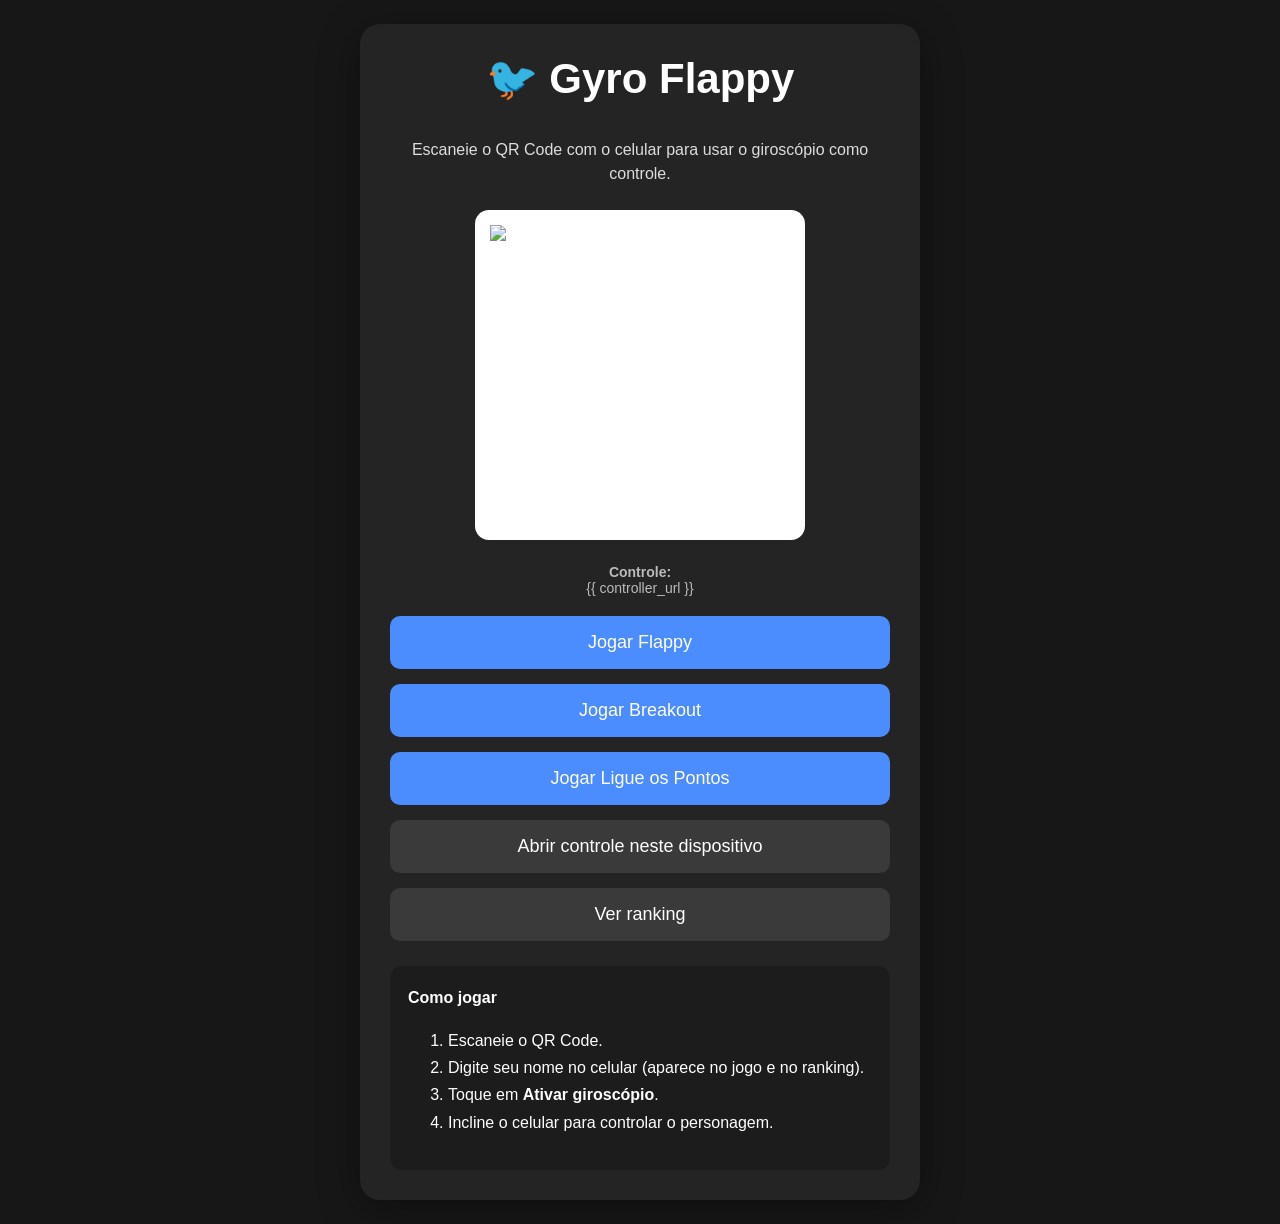
==== templates/index.html @ 0ca777b7 "Add files via upload" ====
<!doctype html>
<html lang="pt-BR">
<head>
<meta charset="utf-8">
<meta name="viewport" content="width=device-width,initial-scale=1">
<title>Gyro Flappy</title>
<link rel="stylesheet" href="/static/style.css">
</head>
<body>
<main class="home">
  <section class="home-card">
    <h1>🐦 Gyro Flappy</h1>
    <p class="subtitle">Escaneie o QR Code com o celular para usar o giroscópio como controle.</p>

    <div class="qr-box">
      <img src="/qr/controller" alt="QR Code para abrir o controle" width="280" height="280">
    </div>

    <p class="url">
      <strong>Controle:</strong><br>
      <span>{{ controller_url }}</span>
    </p>

    <div class="buttons">
      <a class="button" href="/game">Jogar Flappy</a>
      <a class="button" href="/breakout">Jogar Breakout</a>
      <a class="button" href="/dots">Jogar Ligue os Pontos</a>
      <a class="button secondary" href="/controller">Abrir controle neste dispositivo</a>
      <a class="button secondary" href="/ranking">Ver ranking</a>
    </div>

    <div class="instructions">
      <b>Como jogar</b>
      <ol>
        <li>Escaneie o QR Code.</li>
        <li>Digite seu nome no celular (aparece no jogo e no ranking).</li>
        <li>Toque em <b>Ativar giroscópio</b>.</li>
        <li>Incline o celular para controlar o personagem.</li>
      </ol>
    </div>
  </section>
</main>
</body>
</html>
---- static/style.css ----
* {
    box-sizing: border-box;
}

body {
    margin: 0;
    font-family: Arial, sans-serif;
    background: #171717;
    color: white;
    text-align: center;
}

.menu,
.controller {
    max-width: 600px;
    margin: 0 auto;
    padding: 40px 20px;
}

h1 {
    font-size: 42px;
}

.button,
button {
    display: block;
    width: 100%;
    margin: 15px 0;
    padding: 16px;
    border: 0;
    border-radius: 10px;
    background: #4b8cff;
    color: white;
    text-decoration: none;
    font-size: 18px;
    cursor: pointer;
}

button:disabled {
    opacity: 0.6;
}

.sensor {
    margin-top: 30px;
    display: grid;
    gap: 12px;
    font-size: 22px;
}

.sensor div {
    background: #292929;
    padding: 18px;
    border-radius: 10px;
}

.game-page {
    overflow: hidden;
}

.game-wrap {
    position: relative;
    width: min(800px, 100vw);
    margin: 0 auto;
}

.game-over-panel {
    position: absolute;
    inset: 0;
    display: flex;
    align-items: center;
    justify-content: center;
    background: rgba(10, 12, 20, 0.72);
}

.game-over-panel.hidden {
    display: none;
}

.game-over-box {
    width: min(320px, 86%);
    background: #1c1c1c;
    border-radius: 14px;
    padding: 22px;
    text-align: center;
    box-shadow: 0 10px 30px rgba(0,0,0,.4);
}

.game-over-box h2 {
    margin: 0 0 6px;
    font-size: 20px;
}

.game-over-box .hint {
    color: #aaa;
    font-size: 13px;
    margin: 0 0 14px;
}

.game-over-ranking {
    list-style: none;
    margin: 0;
    padding: 0;
    text-align: left;
}

.game-over-ranking li {
    display: flex;
    justify-content: space-between;
    padding: 7px 4px;
    border-bottom: 1px solid #303030;
    font-size: 14px;
}

.game-over-ranking li:last-child {
    border-bottom: 0;
}

.ranking-loading {
    color: #999;
    justify-content: center !important;
}

.hud {
    width: min(800px, 100%);
    margin: 0 auto;
    padding: 10px;
    display: flex;
    justify-content: space-between;
}

#game {
    width: min(800px, 100vw);
    height: auto;
    display: block;
    margin: 0 auto;
    background: #65c8ff;
}


.home {
    min-height: 100vh;
    display: flex;
    align-items: center;
    justify-content: center;
    padding: 24px;
}

.home-card {
    width: min(560px, 100%);
    background: #242424;
    border-radius: 20px;
    padding: 30px;
    box-shadow: 0 10px 40px rgba(0,0,0,.35);
}

.home-card h1 {
    margin-top: 0;
}

.subtitle {
    color: #ddd;
    line-height: 1.5;
}

.qr-box {
    background: white;
    width: min(330px, 80vw);
    aspect-ratio: 1;
    margin: 24px auto;
    padding: 15px;
    border-radius: 14px;
}

.qr-box img {
    width: 100%;
    height: 100%;
    display: block;
}

.url {
    overflow-wrap: anywhere;
    color: #bbb;
    font-size: 14px;
}

.buttons {
    margin-top: 20px;
}

.button.secondary {
    background: #3a3a3a;
}

.name-box {
    text-align: left;
    margin: 20px 0;
}

.name-box label {
    display: block;
    font-size: 13px;
    color: #bbb;
    margin-bottom: 6px;
}

.name-box input {
    width: 100%;
    padding: 12px 14px;
    border-radius: 10px;
    border: 1px solid #3a3a3a;
    background: #1c1c1c;
    color: white;
    font-size: 16px;
}

.link-btn {
    background: none;
    border: 0;
    color: #8fb8ff;
    font-size: 13px;
    padding: 0;
    width: auto;
    margin: 0 0 0 6px;
    display: inline;
    text-decoration: underline;
}

.ranking-card {
    text-align: center;
}

.tabs {
    display: flex;
    flex-wrap: wrap;
    gap: 8px;
    justify-content: center;
    margin: 20px 0;
}

.tab {
    padding: 8px 14px;
    border-radius: 999px;
    background: #1c1c1c;
    color: #ddd;
    text-decoration: none;
    font-size: 14px;
}

.tab.active {
    background: #4b8cff;
    color: white;
}

.ranking-table {
    width: 100%;
    border-collapse: collapse;
    margin-top: 10px;
    font-size: 15px;
}

.ranking-table th,
.ranking-table td {
    padding: 10px 8px;
    border-bottom: 1px solid #333;
    text-align: left;
}

.ranking-table th {
    color: #999;
    font-weight: normal;
    font-size: 13px;
    text-transform: uppercase;
}

.instructions {
    margin-top: 25px;
    text-align: left;
    background: #1c1c1c;
    padding: 18px;
    border-radius: 12px;
    line-height: 1.7;
}
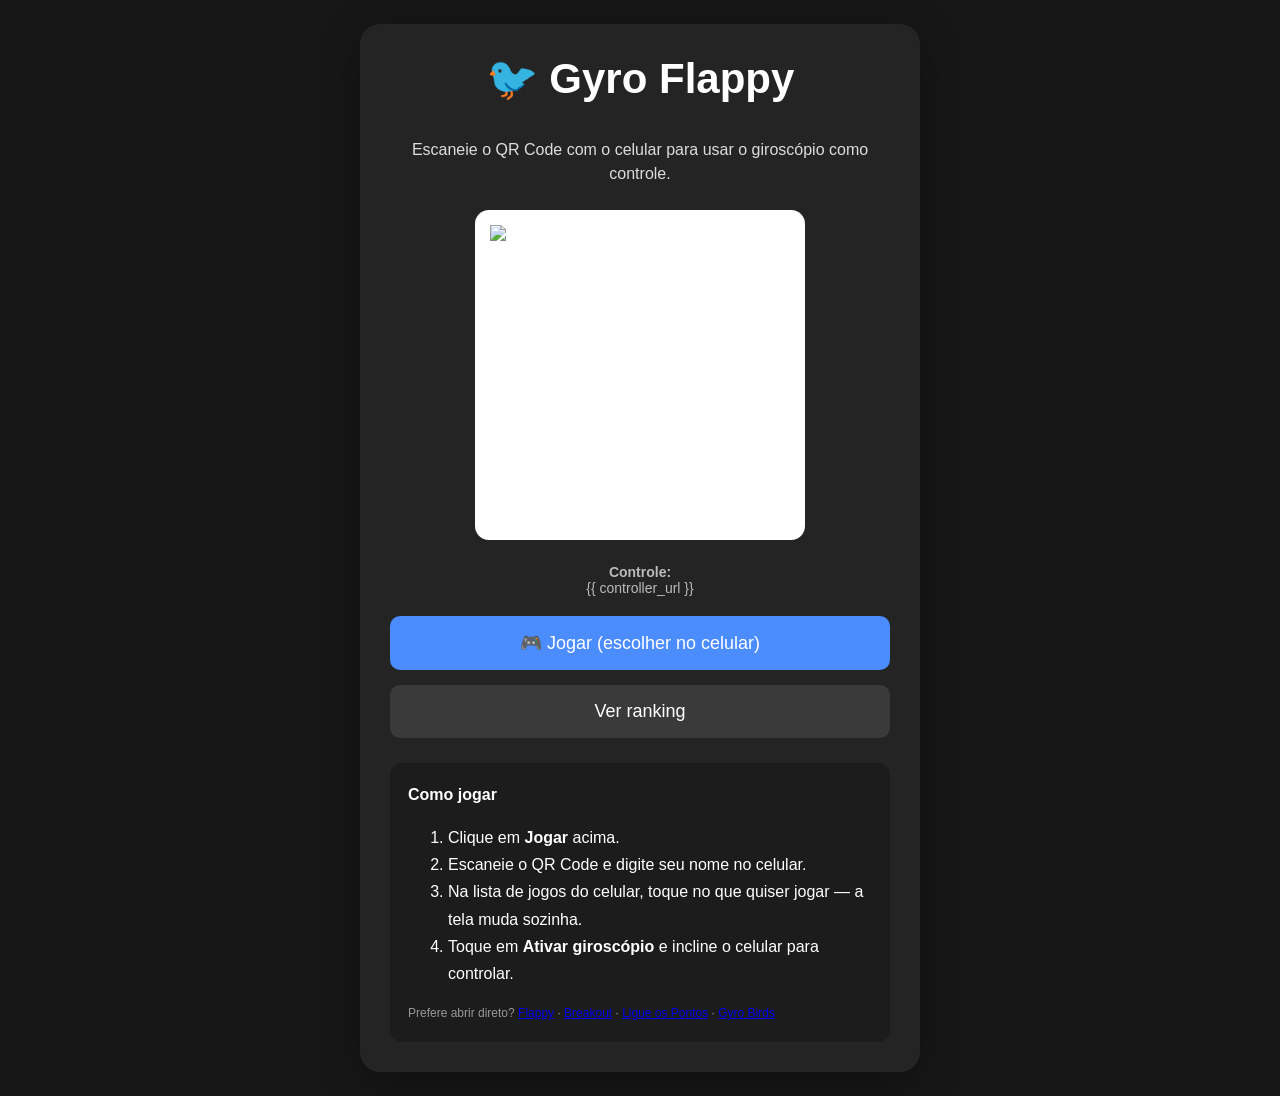
==== commit af2fee32: "Add files via upload" ====
--- a/templates/index.html
+++ b/templates/index.html
@@ -22,21 +22,21 @@
     </p>
 
     <div class="buttons">
-      <a class="button" href="/game">Jogar Flappy</a>
-      <a class="button" href="/breakout">Jogar Breakout</a>
-      <a class="button" href="/dots">Jogar Ligue os Pontos</a>
-      <a class="button secondary" href="/controller">Abrir controle neste dispositivo</a>
+      <a class="button" href="/play">🎮 Jogar (escolher no celular)</a>
       <a class="button secondary" href="/ranking">Ver ranking</a>
     </div>
 
     <div class="instructions">
       <b>Como jogar</b>
       <ol>
-        <li>Escaneie o QR Code.</li>
-        <li>Digite seu nome no celular (aparece no jogo e no ranking).</li>
-        <li>Toque em <b>Ativar giroscópio</b>.</li>
-        <li>Incline o celular para controlar o personagem.</li>
+        <li>Clique em <b>Jogar</b> acima.</li>
+        <li>Escaneie o QR Code e digite seu nome no celular.</li>
+        <li>Na lista de jogos do celular, toque no que quiser jogar — a tela muda sozinha.</li>
+        <li>Toque em <b>Ativar giroscópio</b> e incline o celular para controlar.</li>
       </ol>
+      <p class="hint">Prefere abrir direto? <a href="/game">Flappy</a> ·
+        <a href="/breakout">Breakout</a> · <a href="/dots">Ligue os Pontos</a> ·
+        <a href="/birds">Gyro Birds</a></p>
     </div>
   </section>
 </main>
--- a/static/style.css
+++ b/static/style.css
@@ -113,6 +113,22 @@
 
 .game-over-ranking li:last-child {
     border-bottom: 0;
+}
+
+.action-btn {
+    background: #ff5a5f;
+    margin-top: 10px;
+}
+
+.action-btn.pressed {
+    background: #d9393e;
+    transform: scale(0.97);
+}
+
+.hint {
+    font-size: 12px;
+    color: #999;
+    margin: 6px 0 0;
 }
 
 .ranking-loading {
@@ -225,6 +241,38 @@
     text-decoration: underline;
 }
 
+.game-select {
+    text-align: left;
+    margin: 20px 0;
+}
+
+.game-select > label {
+    display: block;
+    font-size: 13px;
+    color: #bbb;
+    margin-bottom: 8px;
+}
+
+.game-buttons {
+    display: grid;
+    grid-template-columns: 1fr 1fr;
+    gap: 10px;
+}
+
+.game-btn {
+    padding: 14px 10px;
+    border-radius: 10px;
+    border: 2px solid #3a3a3a;
+    background: #1c1c1c;
+    color: white;
+    font-size: 15px;
+}
+
+.game-btn.selected {
+    border-color: #4b8cff;
+    background: #24314f;
+}
+
 .ranking-card {
     text-align: center;
 }
